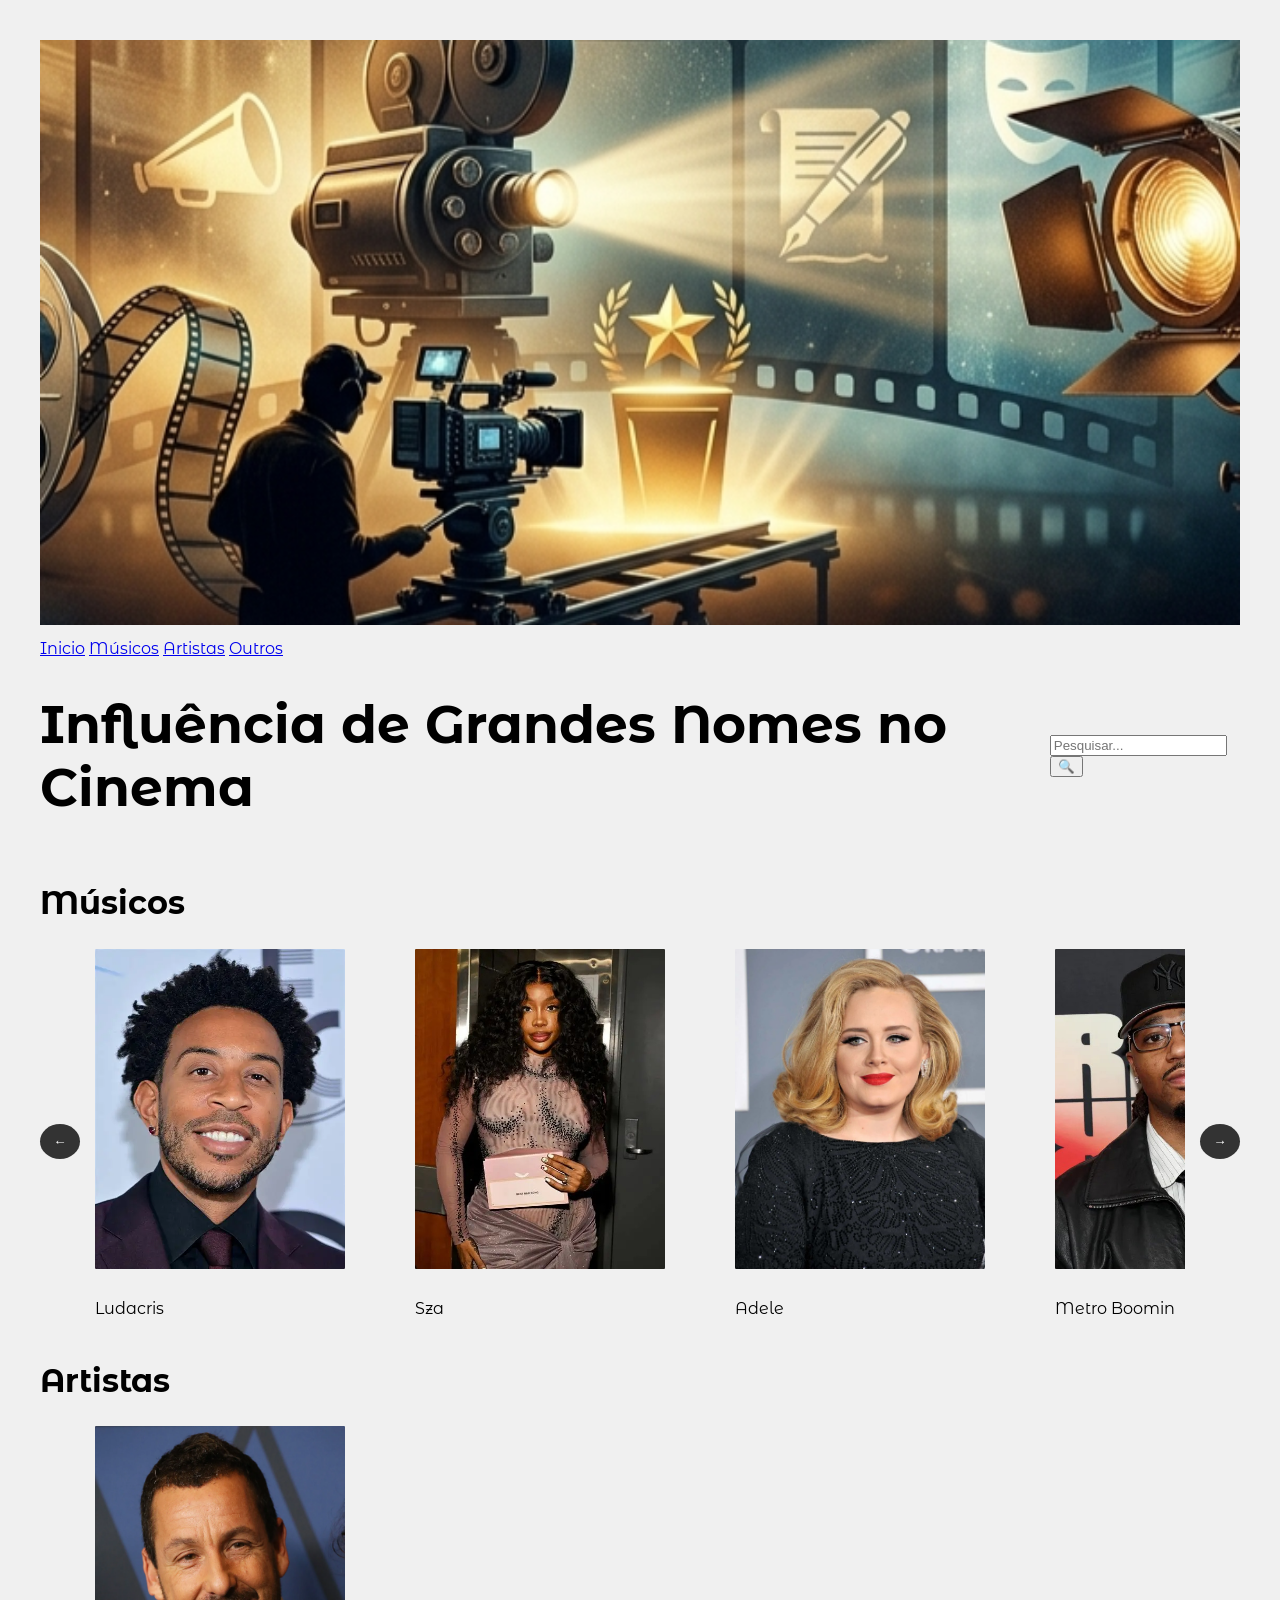
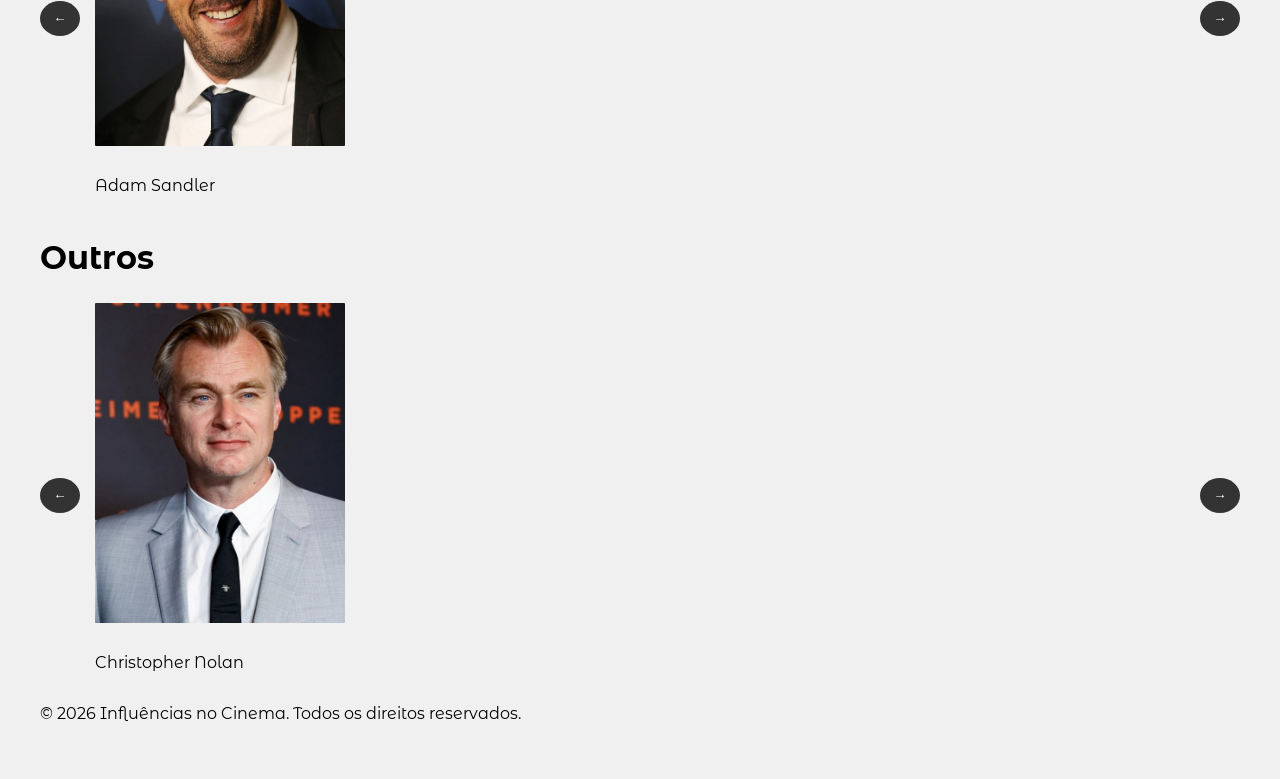
==== public/home.html @ f908e88f "feat:criação da estrutura HTML inicial" ====
<!DOCTYPE html>
<html lang="pt-br">
<head>
  <meta charset="UTF-8">
  <meta name="viewport" content="width=device-width, initial-scale=1.0">
  <title>Influências no Cinema</title>
  <link rel="stylesheet" href="css/style.css">
  <link rel="preconnect" href="https://fonts.googleapis.com">
<link rel="preconnect" href="https://fonts.gstatic.com" crossorigin>
<link href="https://fonts.googleapis.com/css2?family=Montserrat+Alternates:ital,wght@0,100;0,200;0,300;0,400;0,500;0,600;0,700;0,800;0,900;1,100;1,200;1,300;1,400;1,500;1,600;1,700;1,800;1,900&family=Montserrat:ital,wght@0,100..900;1,100..900&display=swap" rel="stylesheet">
</head>
<body>
    <header class="topo-site">
        <img src="imagens/image-header.png" alt="Foto de Cinema" class="foto-header">
         <section class="menu">
            <nav class="menu">
                <a href="#">Inicio</a>
        <a href="#">Músicos</a>
        <a href="#">Artistas</a>
        <a href="#">Outros</a>
    </nav>
    </section>
    </header>

    <main class="conteudo-principal">
        <div class="cabecalho-secao">
            <h1>Influência de Grandes Nomes no Cinema</h1>
            <div class="barra-busca">
            <input type="text" placeholder="Pesquisar...">
            <button>🔍</button>
            </div>
        </div>
    <section class="categoria-musicos">
        <h2>Músicos</h2>
        <div class="carrossel">
            <button class="seta">←</button>

        <div class="lista-cards" id="lista-musicos">
            <div class="card"><img src="imagens/ludacris.webp" alt="Foto de Ludacris" class="foto-artista"><P>Ludacris</P></div>
            <div class="card"><img src="imagens/sza.jpg" alt="Foto de SZA" class="foto-artista"><P>Sza</P></div>
            <div class="card"><img src="imagens/adele.jpg" alt="Foto de Adell" class="foto-artista"><P>Adele</P></div>
            <div class="card"><img src="imagens/metroboomin.jpg" alt="Foto de SZA" class="foto-artista"><P>Metro Boomin</P></div>
        </div>


        <button class="seta">→</button>
        
        </div>
        </div>
    </section>
    <section class="categoria-Artistas">
        <h2>Artistas</h2>
        <div class="carrossel">
            <button class="seta">←</button>
        <div class="lista-cards">
            <div class="card">
            <img src="imagens/adam-sandler.webp" alt="Foto de Adam Sandler" class="foto-artista">
            <P>Adam Sandler</P>
        </div>
        </div>


        <button class="seta">→</button>
        </div>
    </section>
    <section class="categoria-Artistas">
        <h2>Outros</h2>
        <div class="carrossel">
            <button class="seta">←</button>

        <div class="lista-cards">
            <div class="card">
            <img src="imagens/nolan.jpg" alt="Foto de Christopher Nolan" class="foto-artista">
            <P>Christopher Nolan</P>
        </div>
        </div>


        <button class="seta">→</button>
        </div>
    </section>
    <footer>
        <p>© 2026 Influências no Cinema. Todos os direitos reservados.
        </p>
    </footer>
    </main>


</body>
</html>
---- public/css/style.css ----
body {
    font-family: 'Montserrat Alternates';
    padding: 40px;
    max-width: 1500px;
    margin: 0 auto;
    background-color:#f0f0f0;
}
h1 {font-size: 52px;
}
.foto-header {
    border: 0px solid black;
    width: 100%;
    height: auto;
    margin-bottom: 10px;
    background-color: #f0f0f0;
}
.barra-busca {
}
.cabecalho-secao {
    display:flex;
    justify-content:space-between;
    align-items:center;
    margin-bottom:30px;
}
.carrossel {
    display: flex;
    align-items: center;
    justify-content: center;
    gap: 15px;
    width: 100%;
}
.lista-cards {
    display: flex;
    flex-wrap: nowrap;
    overflow-x: hidden;
    gap: 70px;
    scroll-behavior: smooth;
    flex: 1;
}
.seta {
    background-color: #333;
    color: white;
    border: none;
    width: 40px;
    weight: 40px;
    align-items: center;
    padding: 10px;
    cursor: pointer;
    border-radius: 50%;
    font-weight: bold;
    flex-shrink: 0;
}
.card {
    flex-shrink: 0;
    flex: 1 1 250px;
    max-width: 300px;
}
.lista-cards::-webkit-scrollbar {
    display: none;
}
.foto-artista {
    width: 250px;
    height: 320px;
    border: 0px solid black;
    margin-bottom: 10px;
    background-color: #e0e0e0;
    border-radius: 1px
}
h2 {font-size: 32px;
}

@media (max-width: 768px) {
    body {
        padding: 20px;
    }
    h1 {
        font-size: 28px;
        text-align: center;
    }
    .cabecalho-secao {
        flex-direction: column;
        gap: 15px;
        text-align: center;
    }
    .foto-header {
        width: 100%;
        height: auto; 
    }
    .lista-cards {
        flex-direction: column;
        align-items: center;
        margin-top: 0px;
        margin-bottom: 0px;
    }
    .card {
        width: 100%;
    }
    .seta {
        display: none;
    }
}
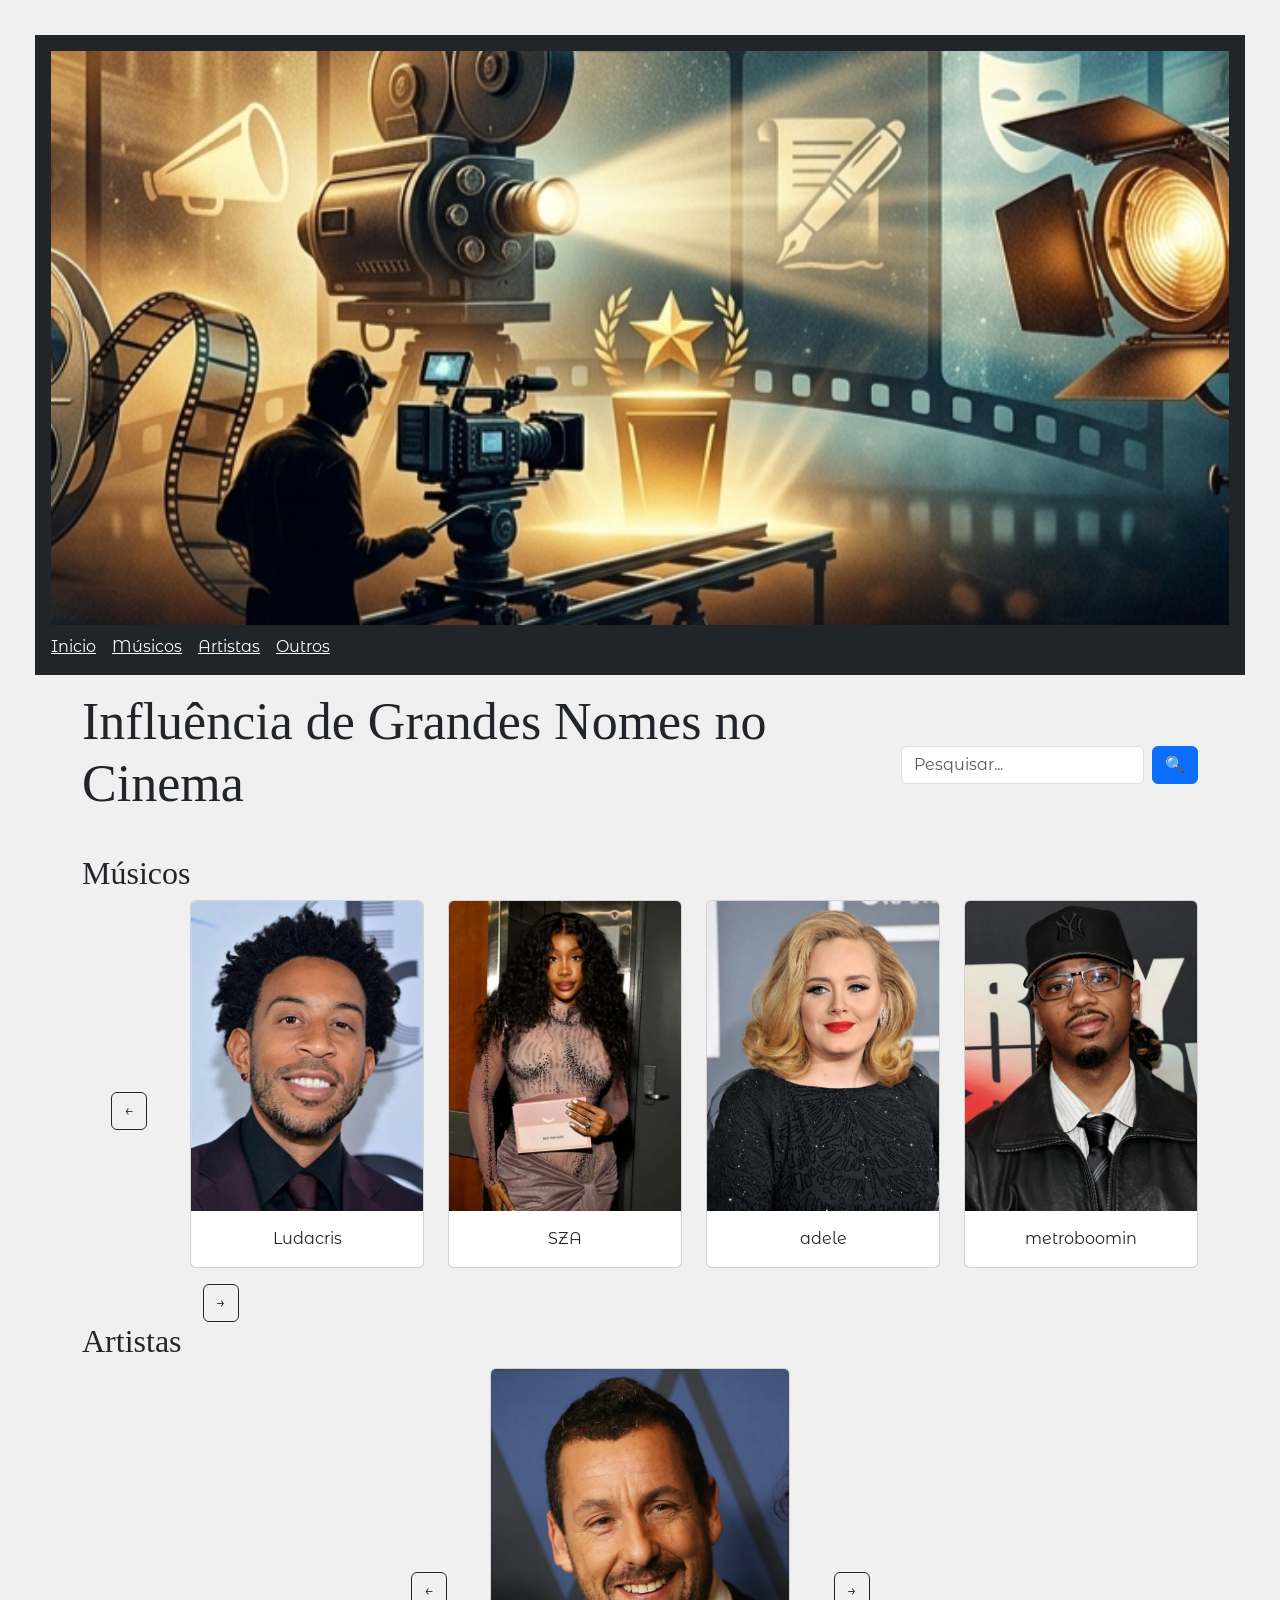
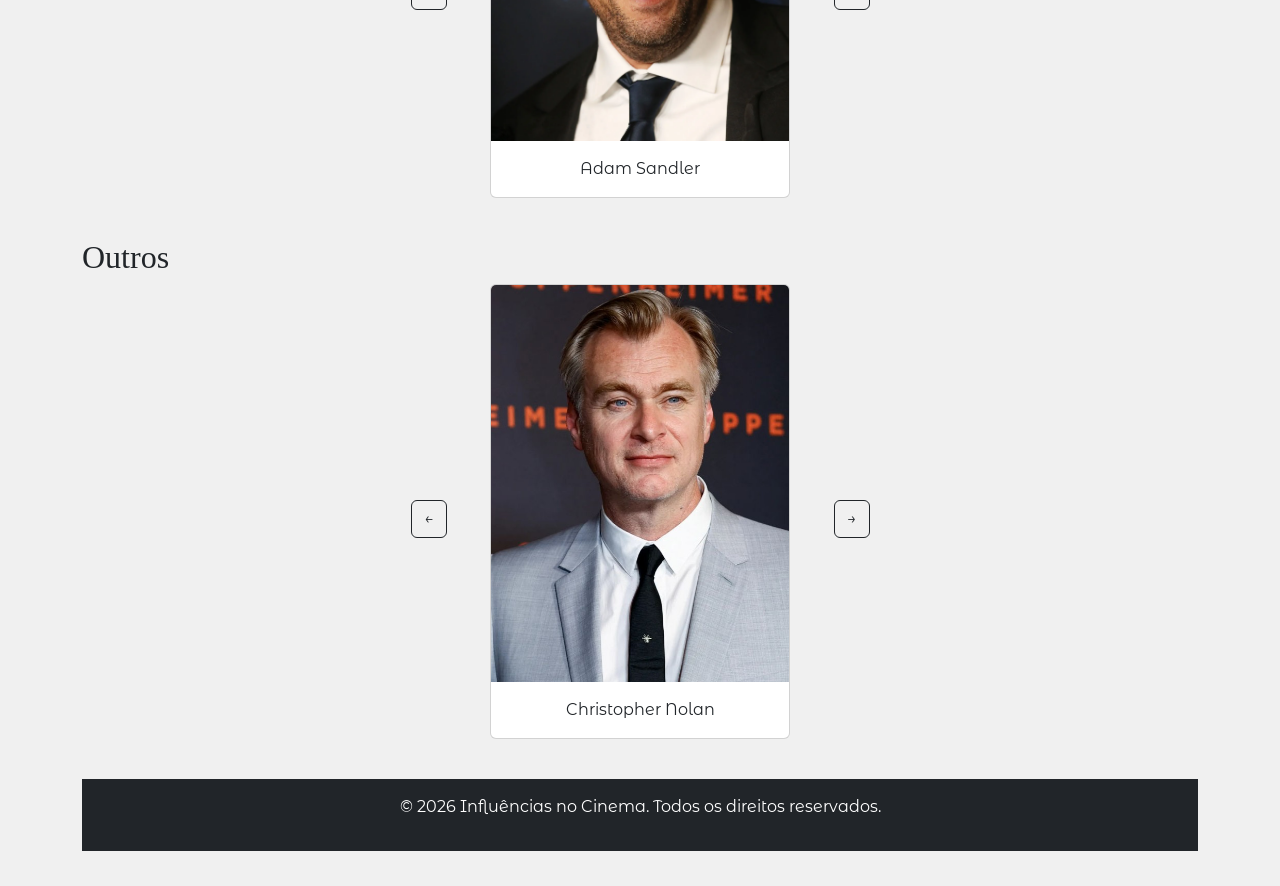
==== commit fe10e750: "feat:alterações visuais com bootstrap" ====
--- a/public/home.html
+++ b/public/home.html
@@ -4,46 +4,84 @@
   <meta charset="UTF-8">
   <meta name="viewport" content="width=device-width, initial-scale=1.0">
   <title>Influências no Cinema</title>
+  <link href="https://cdn.jsdelivr.net/npm/bootstrap@5.3.0/dist/css/bootstrap.min.css" rel="stylesheet">
   <link rel="stylesheet" href="css/style.css">
   <link rel="preconnect" href="https://fonts.googleapis.com">
 <link rel="preconnect" href="https://fonts.gstatic.com" crossorigin>
 <link href="https://fonts.googleapis.com/css2?family=Montserrat+Alternates:ital,wght@0,100;0,200;0,300;0,400;0,500;0,600;0,700;0,800;0,900;1,100;1,200;1,300;1,400;1,500;1,600;1,700;1,800;1,900&family=Montserrat:ital,wght@0,100..900;1,100..900&display=swap" rel="stylesheet">
 </head>
 <body>
-    <header class="topo-site">
+    <header class="bg-dark text-white p-3">
         <img src="imagens/image-header.png" alt="Foto de Cinema" class="foto-header">
          <section class="menu">
-            <nav class="menu">
-                <a href="#">Inicio</a>
-        <a href="#">Músicos</a>
-        <a href="#">Artistas</a>
-        <a href="#">Outros</a>
+            <nav class="d-flex gap-3">
+                <a href="#" class="text-white">Inicio</a>
+        <a href="#" class="text-white">Músicos</a>
+        <a href="#" class="text-white">Artistas</a>
+        <a href="#" class="text-white">Outros</a>
     </nav>
     </section>
     </header>
 
-    <main class="conteudo-principal">
+    <main class="container mt-3">
         <div class="cabecalho-secao">
             <h1>Influência de Grandes Nomes no Cinema</h1>
-            <div class="barra-busca">
-            <input type="text" placeholder="Pesquisar...">
-            <button>🔍</button>
+            <div class="d-flex mt-3">
+            <input type="text" class="form-control me-2" placeholder="Pesquisar...">
+            <button class="btn btn-primary">🔍</button>
             </div>
         </div>
     <section class="categoria-musicos">
         <h2>Músicos</h2>
         <div class="carrossel">
-            <button class="seta">←</button>
-
-        <div class="lista-cards" id="lista-musicos">
-            <div class="card"><img src="imagens/ludacris.webp" alt="Foto de Ludacris" class="foto-artista"><P>Ludacris</P></div>
-            <div class="card"><img src="imagens/sza.jpg" alt="Foto de SZA" class="foto-artista"><P>Sza</P></div>
-            <div class="card"><img src="imagens/adele.jpg" alt="Foto de Adell" class="foto-artista"><P>Adele</P></div>
-            <div class="card"><img src="imagens/metroboomin.jpg" alt="Foto de SZA" class="foto-artista"><P>Metro Boomin</P></div>
+            <div class="col-1 text-center">
+            <button class="btn btn-outline-dark">←</button>
         </div>
 
+        <div class="lista-artistas" id="lista-musicos">
+            <div class="row">
 
-        <button class="seta">→</button>
+    <div class="col-md-12 col-6 col-lg-3 mb-3">
+        <div class="card h-100">
+            <img src="imagens/ludacris.webp" class="card-img-top">
+            <div class="card-body">
+                <p class="card-text text-center">Ludacris</p>
+            </div>
+        </div>
+    </div>
+
+    <div class="col-md-12 col-6 col-lg-3 mb-3">
+        <div class="card h-100">
+            <img src="imagens/sza.jpg" class="card-img-top">
+            <div class="card-body">
+                <p class="card-text text-center">SZA</p>
+            </div>
+        </div>
+    </div>
+
+    <div class="col-md-12 col-6 col-lg-3 mb-3">
+        <div class="card h-100">
+            <img src="imagens/adele.jpg" class="card-img-top">
+            <div class="card-body">
+                <p class="card-text text-center">adele</p>
+            </div>
+        </div>
+    </div>
+
+    <div class="col-md-12 col-6 col-lg-3 mb-3">
+        <div class="card h-100">
+            <img src="imagens/metroboomin.jpg" class="card-img-top">
+            <div class="card-body">
+                <p class="card-text text-center">metroboomin</p>
+            </div>
+        </div>
+    </div>
+    <div class="col-1 text-center">
+            <button class="btn btn-outline-dark">→</button>
+        </div>
+
+</div>
+
         
         </div>
         </div>
@@ -51,35 +89,50 @@
     <section class="categoria-Artistas">
         <h2>Artistas</h2>
         <div class="carrossel">
-            <button class="seta">←</button>
-        <div class="lista-cards">
-            <div class="card">
-            <img src="imagens/adam-sandler.webp" alt="Foto de Adam Sandler" class="foto-artista">
-            <P>Adam Sandler</P>
+            <div class="col-1 text-center">
+            <button class="btn btn-outline-dark">←</button>
+        </div>
+        <div class="row">
+    <div class="col-md-12 col-12 mb-3">
+        <div class="card h-100">
+            <img src="imagens/adam-sandler.webp" class="card-img-top">
+            <div class="card-body">
+                <p class="card-text text-center">Adam Sandler</p>
+            </div>
+        </div>
+    </div>
+</div>
+
+        <div class="col-1 text-center">
+            <button class="btn btn-outline-dark">→</button>
         </div>
         </div>
+    </section>
+    <section class="mt-4">
+        <h2>Outros</h2>
+        <div class="carrossel">
+            <div class="col-1 text-center">
+            <button class="btn btn-outline-dark">←</button>
+        </div>
+
+        <div class="row">
+    <div class="col-md-12 col-12 mb-3">
+        <div class="card h-100">
+            <img src="imagens/nolan.jpg" class="card-img-top">
+            <div class="card-body">
+                <p class="card-text text-center">Christopher Nolan</p>
+            </div>
+        </div>
+    </div>
+</div>
 
 
-        <button class="seta">→</button>
+        <div class="col-1 text-center">
+            <button class="btn btn-outline-dark">→</button>
+        </div>
         </div>
     </section>
-    <section class="categoria-Artistas">
-        <h2>Outros</h2>
-        <div class="carrossel">
-            <button class="seta">←</button>
-
-        <div class="lista-cards">
-            <div class="card">
-            <img src="imagens/nolan.jpg" alt="Foto de Christopher Nolan" class="foto-artista">
-            <P>Christopher Nolan</P>
-        </div>
-        </div>
-
-
-        <button class="seta">→</button>
-        </div>
-    </section>
-    <footer>
+    <footer class="bg-dark text-white text-center p-3 mt-4">
         <p>© 2026 Influências no Cinema. Todos os direitos reservados.
         </p>
     </footer>
--- a/public/css/style.css
+++ b/public/css/style.css
@@ -1,6 +1,6 @@
 body {
     font-family: 'Montserrat Alternates';
-    padding: 40px;
+    padding: 35px;
     max-width: 1500px;
     margin: 0 auto;
     background-color:#f0f0f0;
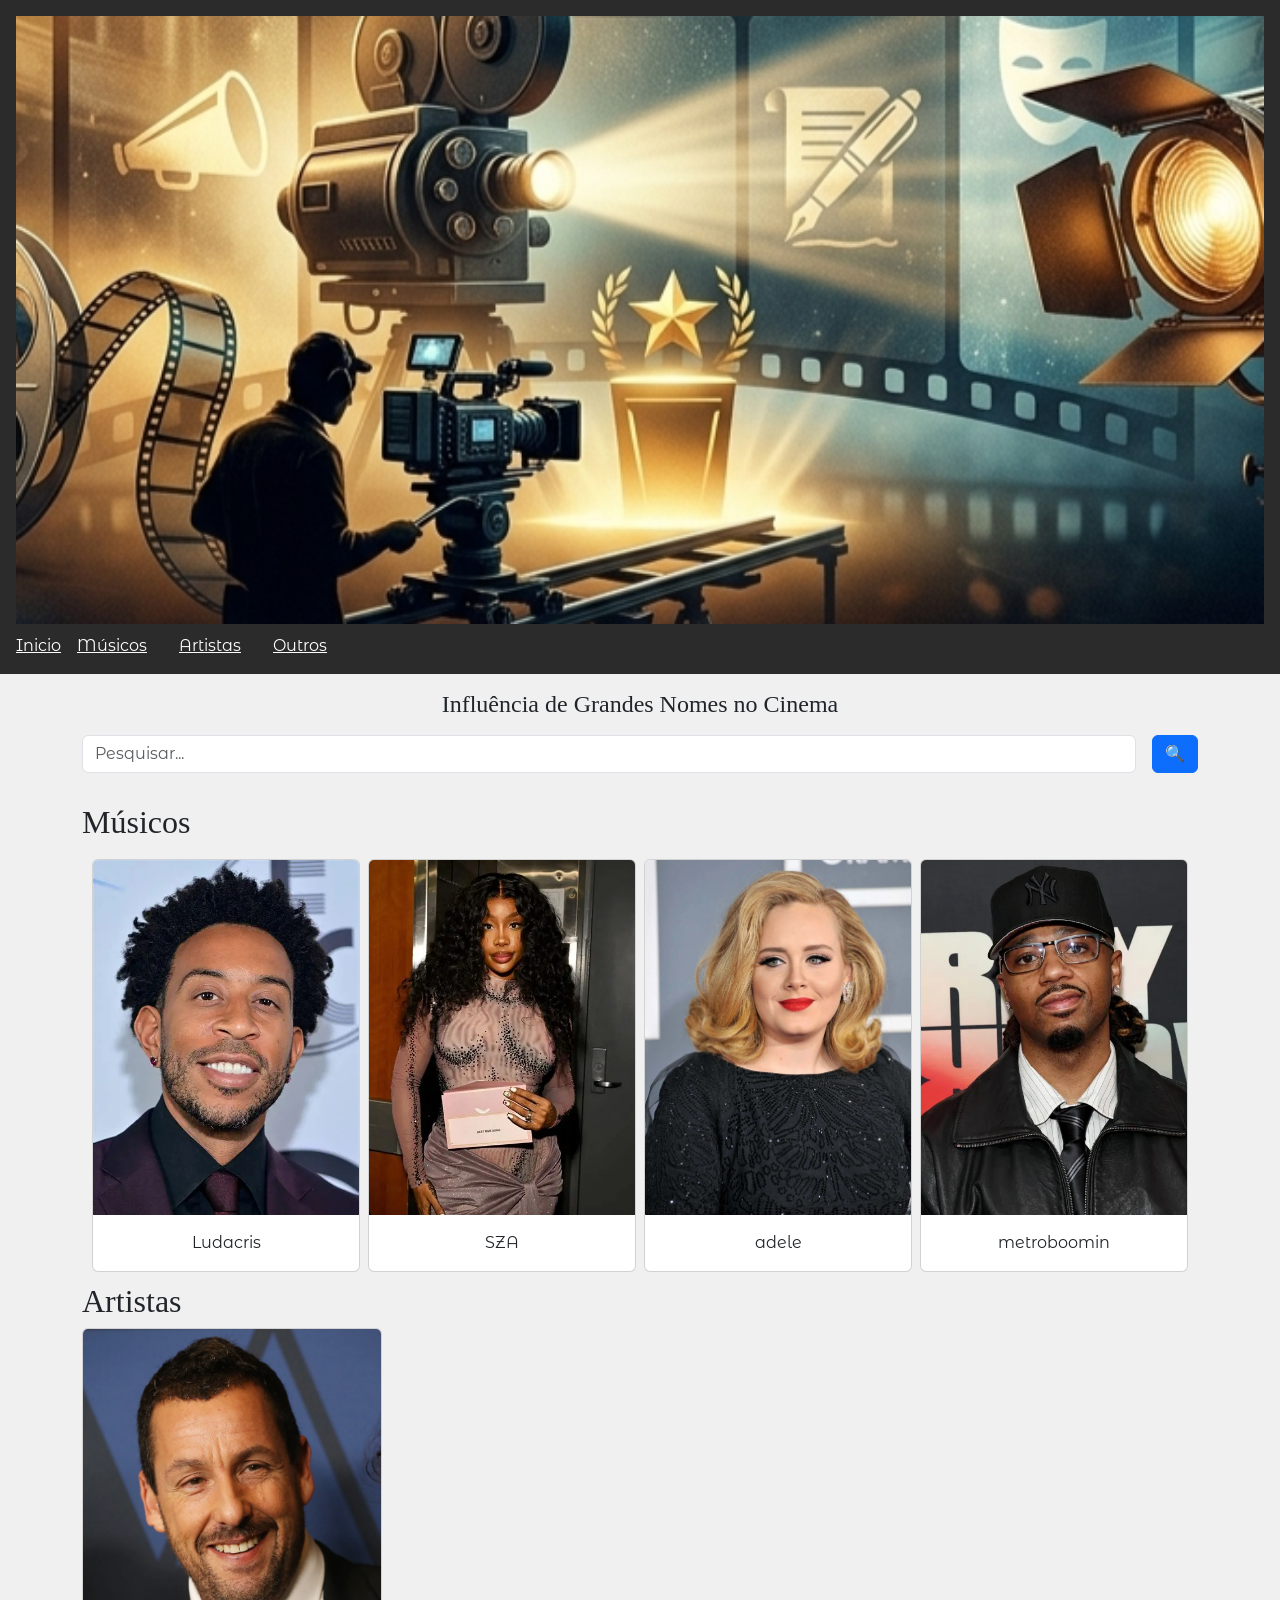
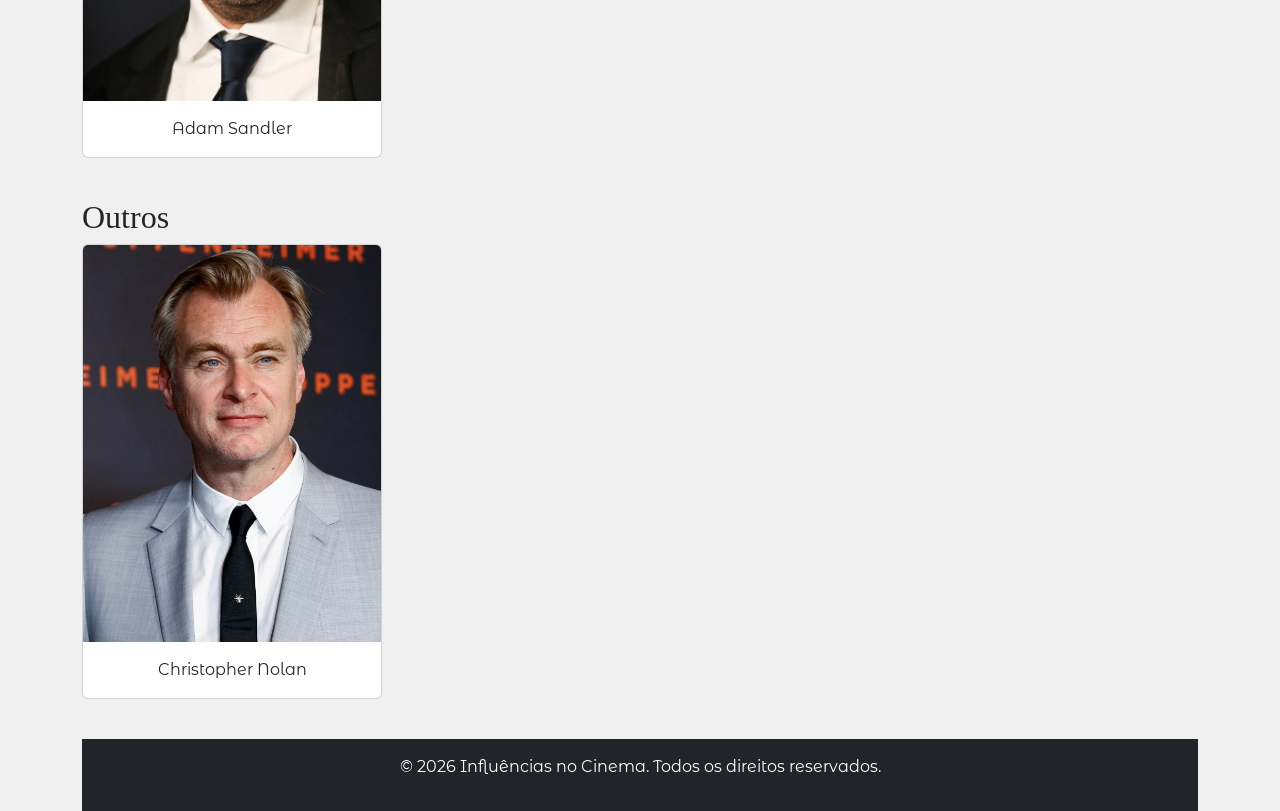
==== commit 45ecf770: "feat: Versão responsiva com Bootstrap" ====
--- a/public/home.html
+++ b/public/home.html
@@ -11,14 +11,15 @@
 <link href="https://fonts.googleapis.com/css2?family=Montserrat+Alternates:ital,wght@0,100;0,200;0,300;0,400;0,500;0,600;0,700;0,800;0,900;1,100;1,200;1,300;1,400;1,500;1,600;1,700;1,800;1,900&family=Montserrat:ital,wght@0,100..900;1,100..900&display=swap" rel="stylesheet">
 </head>
 <body>
-    <header class="bg-dark text-white p-3">
+    <header class="header-custom text-white p-3">
         <img src="imagens/image-header.png" alt="Foto de Cinema" class="foto-header">
+        
          <section class="menu">
             <nav class="d-flex gap-3">
                 <a href="#" class="text-white">Inicio</a>
-        <a href="#" class="text-white">Músicos</a>
-        <a href="#" class="text-white">Artistas</a>
-        <a href="#" class="text-white">Outros</a>
+        <a href="#" class="text-white me-3">Músicos</a>
+        <a href="#" class="text-white me-3">Artistas</a>
+        <a href="#" class="text-white me-3">Outros</a>
     </nav>
     </section>
     </header>
@@ -26,22 +27,21 @@
     <main class="container mt-3">
         <div class="cabecalho-secao">
             <h1>Influência de Grandes Nomes no Cinema</h1>
-            <div class="d-flex mt-3">
-            <input type="text" class="form-control me-2" placeholder="Pesquisar...">
-            <button class="btn btn-primary">🔍</button>
+
+            <div class="busca d-flex flex-column flex-md-row gap-2 mt-3">
+                <input type="text" class="form-control me-2" placeholder="Pesquisar...">
+                <button class="btn btn-primary">🔍</button>
             </div>
         </div>
     <section class="categoria-musicos">
         <h2>Músicos</h2>
         <div class="carrossel">
-            <div class="col-1 text-center">
-            <button class="btn btn-outline-dark">←</button>
-        </div>
+            
 
         <div class="lista-artistas" id="lista-musicos">
-            <div class="row">
+            <div class="row g-2 align-items-center">
 
-    <div class="col-md-12 col-6 col-lg-3 mb-3">
+    <div class="col-12 col-sm-6 col-md-4 col-lg-3">
         <div class="card h-100">
             <img src="imagens/ludacris.webp" class="card-img-top">
             <div class="card-body">
@@ -50,7 +50,7 @@
         </div>
     </div>
 
-    <div class="col-md-12 col-6 col-lg-3 mb-3">
+    <div class="col-12 col-sm-6 col-md-4 col-lg-3">
         <div class="card h-100">
             <img src="imagens/sza.jpg" class="card-img-top">
             <div class="card-body">
@@ -59,7 +59,7 @@
         </div>
     </div>
 
-    <div class="col-md-12 col-6 col-lg-3 mb-3">
+    <div class="col-12 col-sm-6 col-md-4 col-lg-3">
         <div class="card h-100">
             <img src="imagens/adele.jpg" class="card-img-top">
             <div class="card-body">
@@ -68,7 +68,7 @@
         </div>
     </div>
 
-    <div class="col-md-12 col-6 col-lg-3 mb-3">
+    <div class="col-12 col-sm-6 col-md-4 col-lg-3">
         <div class="card h-100">
             <img src="imagens/metroboomin.jpg" class="card-img-top">
             <div class="card-body">
@@ -76,9 +76,7 @@
             </div>
         </div>
     </div>
-    <div class="col-1 text-center">
-            <button class="btn btn-outline-dark">→</button>
-        </div>
+    
 
 </div>
 
@@ -88,11 +86,9 @@
     </section>
     <section class="categoria-Artistas">
         <h2>Artistas</h2>
-        <div class="carrossel">
-            <div class="col-1 text-center">
-            <button class="btn btn-outline-dark">←</button>
-        </div>
+            <div class="carrossel">
         <div class="row">
+           
     <div class="col-md-12 col-12 mb-3">
         <div class="card h-100">
             <img src="imagens/adam-sandler.webp" class="card-img-top">
@@ -103,17 +99,13 @@
     </div>
 </div>
 
-        <div class="col-1 text-center">
-            <button class="btn btn-outline-dark">→</button>
-        </div>
+        
         </div>
     </section>
     <section class="mt-4">
         <h2>Outros</h2>
         <div class="carrossel">
-            <div class="col-1 text-center">
-            <button class="btn btn-outline-dark">←</button>
-        </div>
+            
 
         <div class="row">
     <div class="col-md-12 col-12 mb-3">
@@ -127,9 +119,7 @@
 </div>
 
 
-        <div class="col-1 text-center">
-            <button class="btn btn-outline-dark">→</button>
-        </div>
+        
         </div>
     </section>
     <footer class="bg-dark text-white text-center p-3 mt-4">
--- a/public/css/style.css
+++ b/public/css/style.css
@@ -1,8 +1,6 @@
 body {
     font-family: 'Montserrat Alternates';
-    padding: 35px;
-    max-width: 1500px;
-    margin: 0 auto;
+    margin: 0;
     background-color:#f0f0f0;
 }
 h1 {font-size: 52px;
@@ -14,45 +12,36 @@
     margin-bottom: 10px;
     background-color: #f0f0f0;
 }
+.carrossel {
+    position: relative;
+}
+
+.lista-artistas {
+    overflow-x: auto;
+    padding: 10px;
+}
+
+.lista-artistas .row {
+    flex-wrap: nowrap;
+}
+
+.header-custom{
+    background-color: #2b2b2b;
+    padding: 20px;
+}
+.header-custom img{
+    width:100%;
+    height:auto;
+    display: block;
+}
 .barra-busca {
 }
 .cabecalho-secao {
-    display:flex;
     justify-content:space-between;
     align-items:center;
     margin-bottom:30px;
 }
-.carrossel {
-    display: flex;
-    align-items: center;
-    justify-content: center;
-    gap: 15px;
-    width: 100%;
-}
-.lista-cards {
-    display: flex;
-    flex-wrap: nowrap;
-    overflow-x: hidden;
-    gap: 70px;
-    scroll-behavior: smooth;
-    flex: 1;
-}
-.seta {
-    background-color: #333;
-    color: white;
-    border: none;
-    width: 40px;
-    weight: 40px;
-    align-items: center;
-    padding: 10px;
-    cursor: pointer;
-    border-radius: 50%;
-    font-weight: bold;
-    flex-shrink: 0;
-}
 .card {
-    flex-shrink: 0;
-    flex: 1 1 250px;
     max-width: 300px;
 }
 .lista-cards::-webkit-scrollbar {
@@ -68,34 +57,27 @@
 }
 h2 {font-size: 32px;
 }
+.lista-artistas::-webkit-scrollbar {
+    height: 8px;
+}
 
+.lista-artistas::-webkit-scrollbar-thumb {
+    background: #ccc;
+    border-radius: 10px;
+}
 @media (max-width: 768px) {
-    body {
-        padding: 20px;
+
+.busca input,
+.busca button {
+        width: 100%;
+}
+
+}.cabecalho-secao {
+        flex-direction: column;
+        align-items: stretch;
     }
-    h1 {
-        font-size: 28px;
+
+h1 {
+        font-size: 24px;
         text-align: center;
     }
-    .cabecalho-secao {
-        flex-direction: column;
-        gap: 15px;
-        text-align: center;
-    }
-    .foto-header {
-        width: 100%;
-        height: auto; 
-    }
-    .lista-cards {
-        flex-direction: column;
-        align-items: center;
-        margin-top: 0px;
-        margin-bottom: 0px;
-    }
-    .card {
-        width: 100%;
-    }
-    .seta {
-        display: none;
-    }
-}
